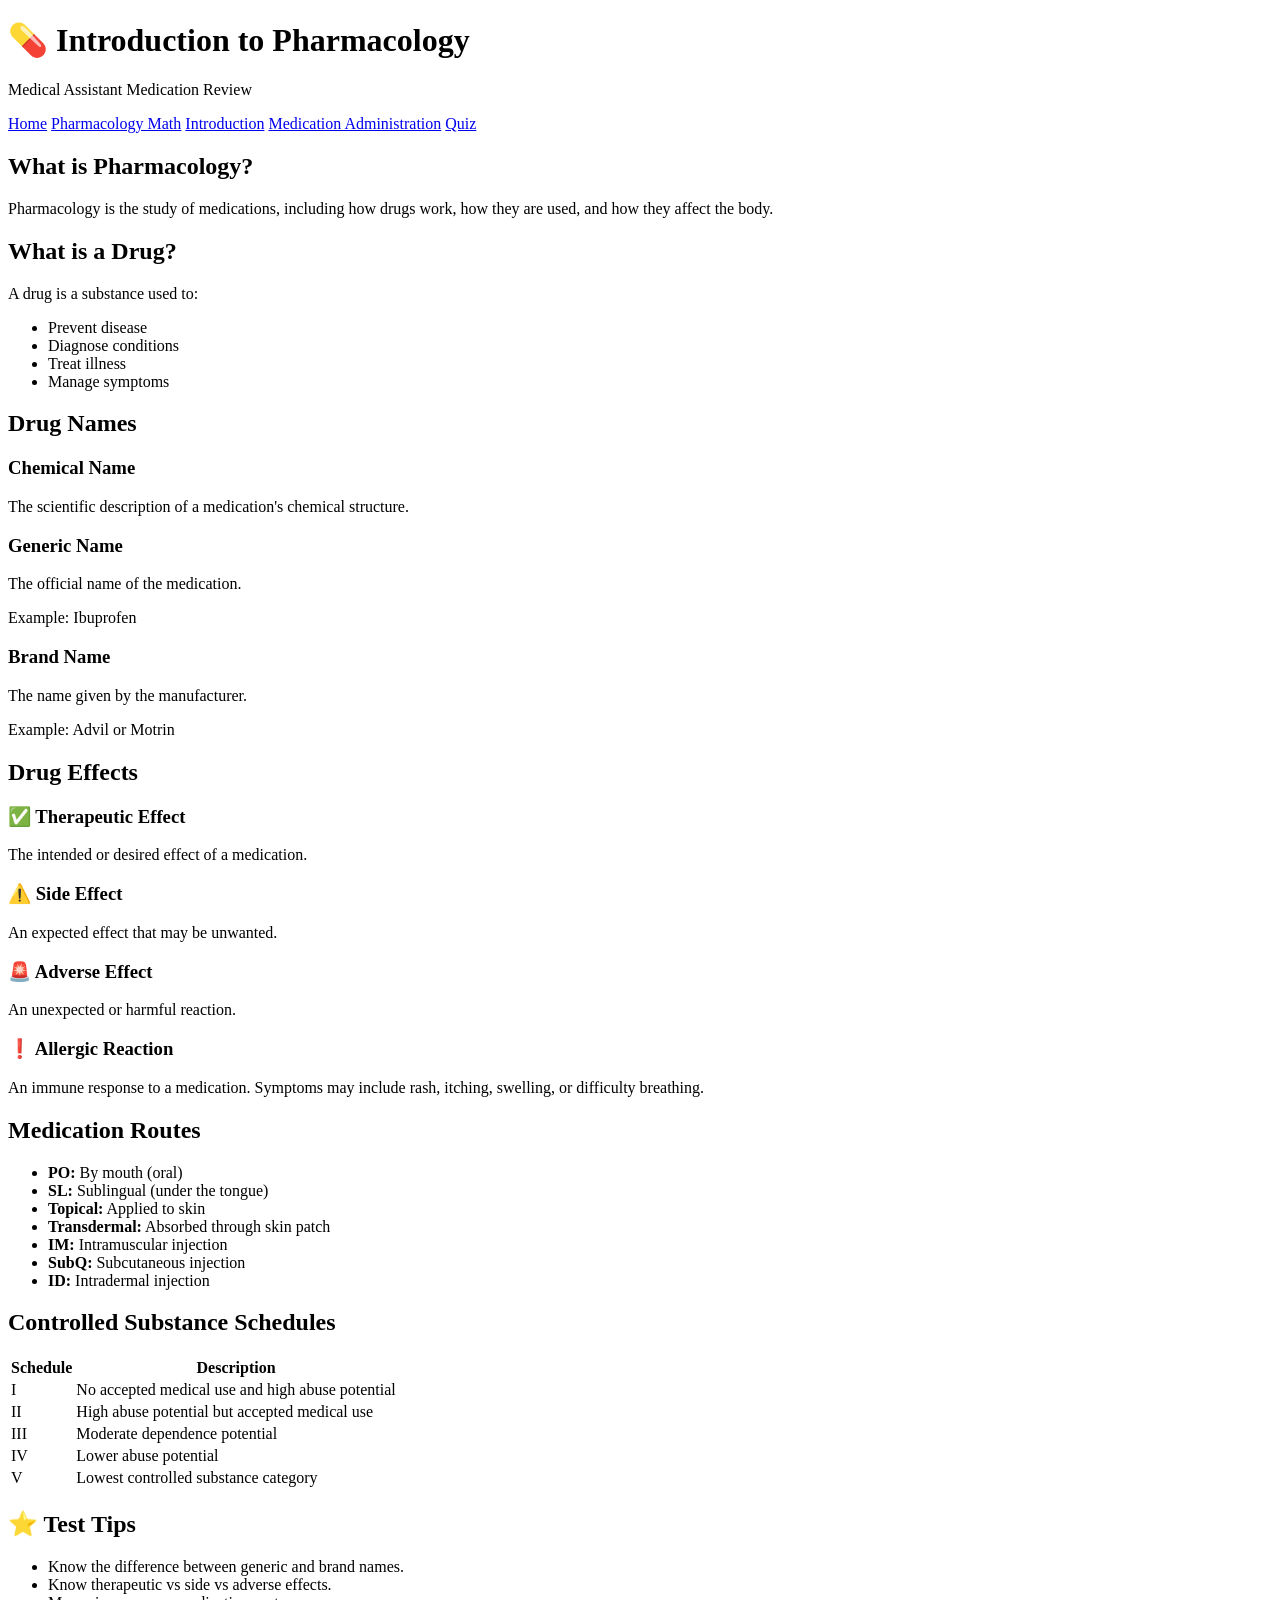
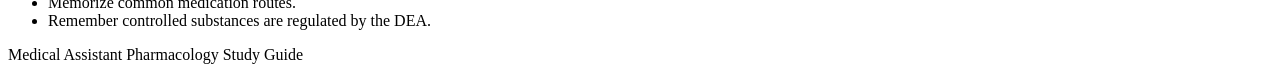
==== intro.html @ 19d6e511 "Add introductory HTML for Pharmacology study guide" ====
<!DOCTYPE html>
<html lang="en">

<head>

<meta charset="UTF-8">
<meta name="viewport" content="width=device-width, initial-scale=1.0">

<title>Introduction to Pharmacology</title>

<link rel="stylesheet" href="style.css">

</head>

<body>

<header>

<h1>💊 Introduction to Pharmacology</h1>

<p>Medical Assistant Medication Review</p>

</header>


<nav>

<a href="index.html">Home</a>
<a href="math.html">Pharmacology Math</a>
<a href="intro.html">Introduction</a>
<a href="medication.html">Medication Administration</a>
<a href="quiz.html">Quiz</a>

</nav>



<section>


<div class="card">

<h2>What is Pharmacology?</h2>

<p>
Pharmacology is the study of medications, including how drugs work, how they are used, and how they affect the body.
</p>

</div>



<div class="card">

<h2>What is a Drug?</h2>

<p>A drug is a substance used to:</p>

<ul>

<li>Prevent disease</li>
<li>Diagnose conditions</li>
<li>Treat illness</li>
<li>Manage symptoms</li>

</ul>

</div>




<div class="card">

<h2>Drug Names</h2>


<h3>Chemical Name</h3>

<p>
The scientific description of a medication's chemical structure.
</p>


<h3>Generic Name</h3>

<p>
The official name of the medication.
</p>

<p>
Example: Ibuprofen
</p>


<h3>Brand Name</h3>

<p>
The name given by the manufacturer.
</p>

<p>
Example: Advil or Motrin
</p>


</div>





<div class="card">

<h2>Drug Effects</h2>


<h3>✅ Therapeutic Effect</h3>

<p>
The intended or desired effect of a medication.
</p>


<h3>⚠️ Side Effect</h3>

<p>
An expected effect that may be unwanted.
</p>


<h3>🚨 Adverse Effect</h3>

<p>
An unexpected or harmful reaction.
</p>


<h3>❗ Allergic Reaction</h3>

<p>
An immune response to a medication. Symptoms may include rash, itching, swelling, or difficulty breathing.
</p>


</div>






<div class="card">

<h2>Medication Routes</h2>


<ul>

<li><strong>PO:</strong> By mouth (oral)</li>

<li><strong>SL:</strong> Sublingual (under the tongue)</li>

<li><strong>Topical:</strong> Applied to skin</li>

<li><strong>Transdermal:</strong> Absorbed through skin patch</li>

<li><strong>IM:</strong> Intramuscular injection</li>

<li><strong>SubQ:</strong> Subcutaneous injection</li>

<li><strong>ID:</strong> Intradermal injection</li>

</ul>


</div>






<div class="card">

<h2>Controlled Substance Schedules</h2>


<table>

<tr>
<th>Schedule</th>
<th>Description</th>
</tr>


<tr>
<td>I</td>
<td>No accepted medical use and high abuse potential</td>
</tr>


<tr>
<td>II</td>
<td>High abuse potential but accepted medical use</td>
</tr>


<tr>
<td>III</td>
<td>Moderate dependence potential</td>
</tr>


<tr>
<td>IV</td>
<td>Lower abuse potential</td>
</tr>


<tr>
<td>V</td>
<td>Lowest controlled substance category</td>
</tr>


</table>


</div>






<div class="card">

<h2>⭐ Test Tips</h2>

<ul>

<li>Know the difference between generic and brand names.</li>

<li>Know therapeutic vs side vs adverse effects.</li>

<li>Memorize common medication routes.</li>

<li>Remember controlled substances are regulated by the DEA.</li>

</ul>


</div>


</section>



<footer>

<p>Medical Assistant Pharmacology Study Guide</p>

</footer>


</body>

</html>
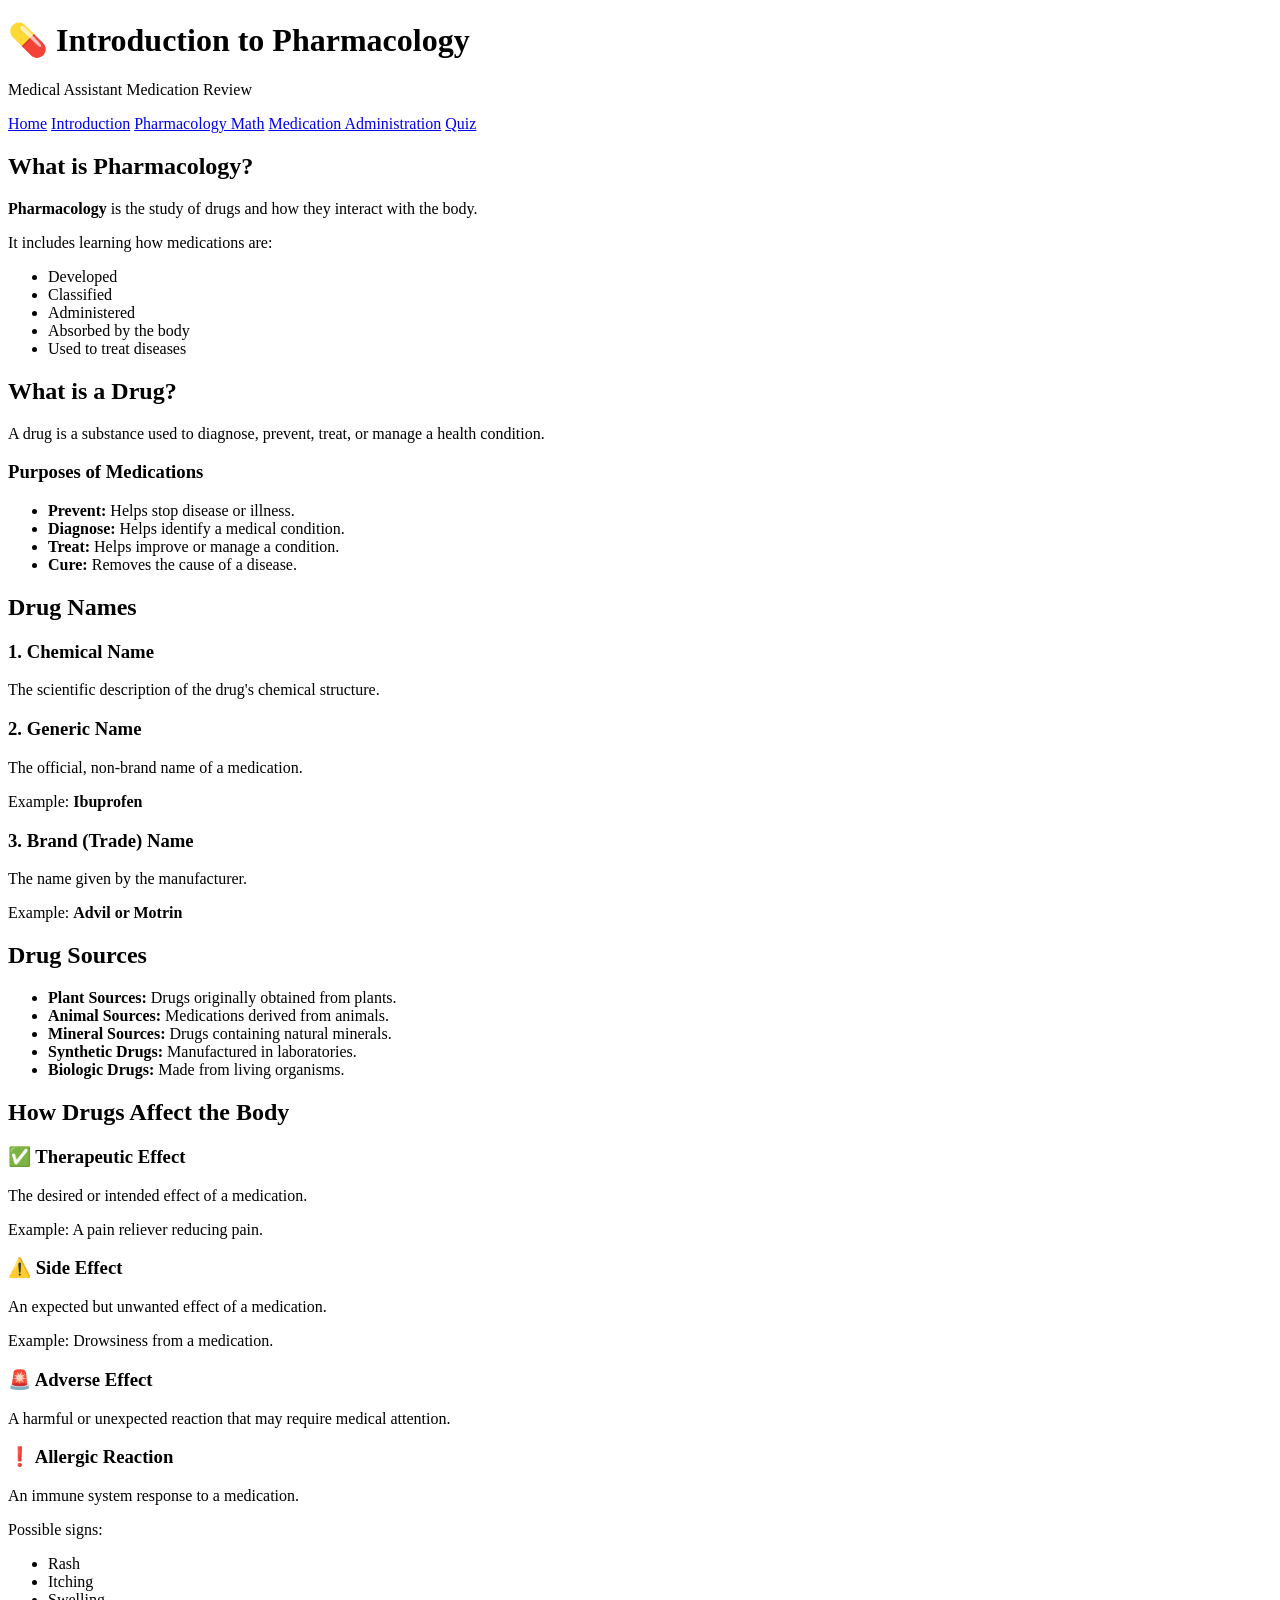
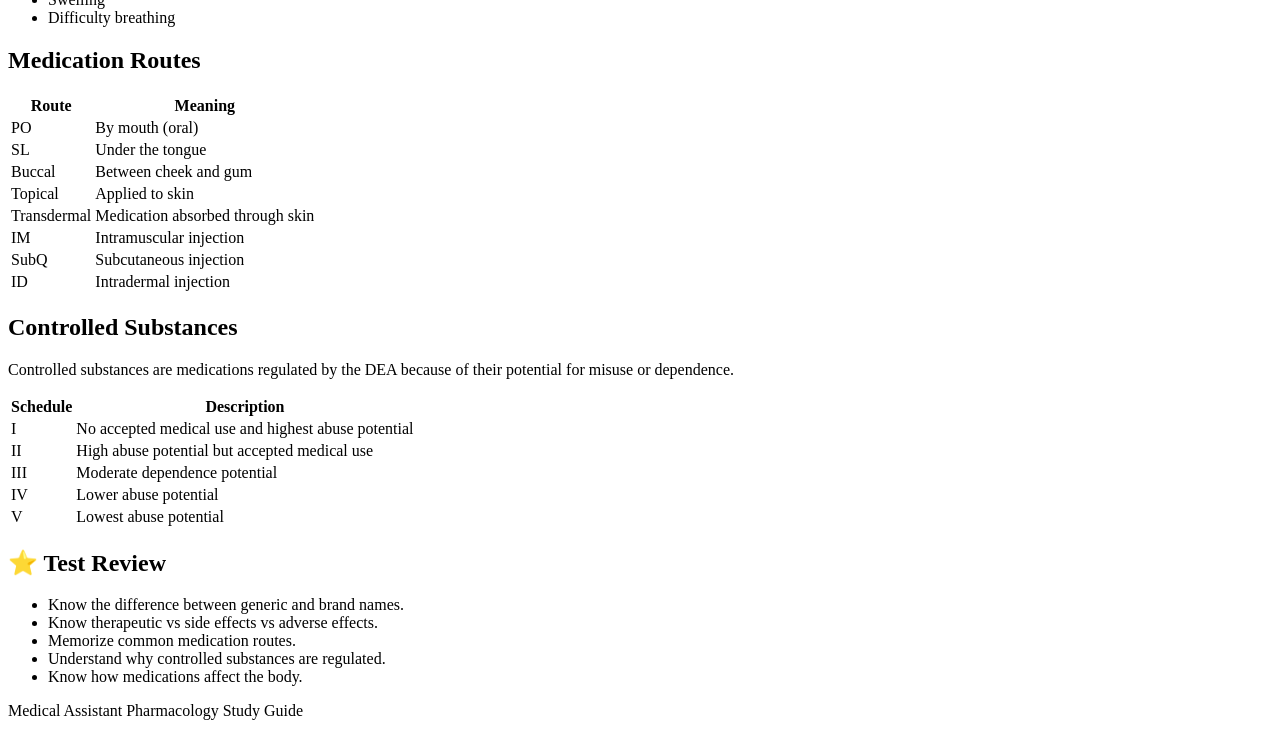
==== commit c0eb6ca1: "Revise pharmacology introduction and add new sections Updated content for clarity and added new sect" ====
--- a/intro.html
+++ b/intro.html
@@ -12,8 +12,10 @@
 
 </head>
 
+
 <body>
 
+
 <header>
 
 <h1>💊 Introduction to Pharmacology</h1>
@@ -23,153 +25,463 @@
 </header>
 
 
+
 <nav>
 
 <a href="index.html">Home</a>
+
+<a href="intro.html">Introduction</a>
+
 <a href="math.html">Pharmacology Math</a>
-<a href="intro.html">Introduction</a>
+
 <a href="medication.html">Medication Administration</a>
+
 <a href="quiz.html">Quiz</a>
 
 </nav>
 
 
 
+
+
 <section>
 
 
-<div class="card">
-
 <h2>What is Pharmacology?</h2>
 
-<p>
-Pharmacology is the study of medications, including how drugs work, how they are used, and how they affect the body.
-</p>
-
-</div>
-
-
-
-<div class="card">
+
+<div class="card">
+
+<p>
+
+<strong>Pharmacology</strong> is the study of drugs and how they interact with the body.
+
+</p>
+
+<p>
+
+It includes learning how medications are:
+</p>
+
+<ul>
+
+<li>Developed</li>
+
+<li>Classified</li>
+
+<li>Administered</li>
+
+<li>Absorbed by the body</li>
+
+<li>Used to treat diseases</li>
+
+</ul>
+
+
+</div>
+
+
+
+
+
+
 
 <h2>What is a Drug?</h2>
 
-<p>A drug is a substance used to:</p>
+
+<div class="card">
+
+
+<p>
+
+A drug is a substance used to diagnose, prevent, treat, or manage a health condition.
+
+</p>
+
+
+<h3>Purposes of Medications</h3>
 
 <ul>
 
-<li>Prevent disease</li>
-<li>Diagnose conditions</li>
-<li>Treat illness</li>
-<li>Manage symptoms</li>
+<li><strong>Prevent:</strong> Helps stop disease or illness.</li>
+
+<li><strong>Diagnose:</strong> Helps identify a medical condition.</li>
+
+<li><strong>Treat:</strong> Helps improve or manage a condition.</li>
+
+<li><strong>Cure:</strong> Removes the cause of a disease.</li>
 
 </ul>
 
-</div>
-
-
-
-
-<div class="card">
+
+</div>
+
+
+
+
+
+
 
 <h2>Drug Names</h2>
 
 
-<h3>Chemical Name</h3>
-
-<p>
-The scientific description of a medication's chemical structure.
-</p>
-
-
-<h3>Generic Name</h3>
-
-<p>
-The official name of the medication.
-</p>
-
-<p>
-Example: Ibuprofen
-</p>
-
-
-<h3>Brand Name</h3>
-
-<p>
+<div class="card">
+
+
+<h3>1. Chemical Name</h3>
+
+<p>
+
+The scientific description of the drug's chemical structure.
+
+</p>
+
+
+<h3>2. Generic Name</h3>
+
+<p>
+
+The official, non-brand name of a medication.
+
+</p>
+
+<p>
+Example: <strong>Ibuprofen</strong>
+</p>
+
+
+
+<h3>3. Brand (Trade) Name</h3>
+
+<p>
+
 The name given by the manufacturer.
-</p>
-
-<p>
-Example: Advil or Motrin
-</p>
-
-
-</div>
-
-
-
-
-
-<div class="card">
-
-<h2>Drug Effects</h2>
+
+</p>
+
+<p>
+Example: <strong>Advil or Motrin</strong>
+</p>
+
+
+</div>
+
+
+
+
+
+
+
+<h2>Drug Sources</h2>
+
+
+<div class="card">
+
+
+<ul>
+
+<li><strong>Plant Sources:</strong> Drugs originally obtained from plants.</li>
+
+<li><strong>Animal Sources:</strong> Medications derived from animals.</li>
+
+<li><strong>Mineral Sources:</strong> Drugs containing natural minerals.</li>
+
+<li><strong>Synthetic Drugs:</strong> Manufactured in laboratories.</li>
+
+<li><strong>Biologic Drugs:</strong> Made from living organisms.</li>
+
+</ul>
+
+
+</div>
+
+
+
+
+
+
+
+<h2>How Drugs Affect the Body</h2>
+
+
+<div class="card">
 
 
 <h3>✅ Therapeutic Effect</h3>
 
 <p>
-The intended or desired effect of a medication.
-</p>
+
+The desired or intended effect of a medication.
+
+</p>
+
+<p>
+Example: A pain reliever reducing pain.
+</p>
+
+
 
 
 <h3>⚠️ Side Effect</h3>
 
 <p>
-An expected effect that may be unwanted.
-</p>
+
+An expected but unwanted effect of a medication.
+
+</p>
+
+<p>
+Example: Drowsiness from a medication.
+</p>
+
+
 
 
 <h3>🚨 Adverse Effect</h3>
 
 <p>
-An unexpected or harmful reaction.
-</p>
+
+A harmful or unexpected reaction that may require medical attention.
+
+</p>
+
+
 
 
 <h3>❗ Allergic Reaction</h3>
 
 <p>
-An immune response to a medication. Symptoms may include rash, itching, swelling, or difficulty breathing.
-</p>
-
-
-</div>
-
-
-
-
-
-
-<div class="card">
+
+An immune system response to a medication.
+
+</p>
+
+<p>
+Possible signs:
+</p>
+
+<ul>
+
+<li>Rash</li>
+
+<li>Itching</li>
+
+<li>Swelling</li>
+
+<li>Difficulty breathing</li>
+
+</ul>
+
+
+</div>
+
+
+
+
+
+
 
 <h2>Medication Routes</h2>
 
 
+<div class="card">
+
+
+<table>
+
+
+<tr>
+
+<th>Route</th>
+
+<th>Meaning</th>
+
+</tr>
+
+
+<tr>
+
+<td>PO</td>
+
+<td>By mouth (oral)</td>
+
+</tr>
+
+
+<tr>
+
+<td>SL</td>
+
+<td>Under the tongue</td>
+
+</tr>
+
+
+<tr>
+
+<td>Buccal</td>
+
+<td>Between cheek and gum</td>
+
+</tr>
+
+
+<tr>
+
+<td>Topical</td>
+
+<td>Applied to skin</td>
+
+</tr>
+
+
+<tr>
+
+<td>Transdermal</td>
+
+<td>Medication absorbed through skin</td>
+
+</tr>
+
+
+<tr>
+
+<td>IM</td>
+
+<td>Intramuscular injection</td>
+
+</tr>
+
+
+<tr>
+
+<td>SubQ</td>
+
+<td>Subcutaneous injection</td>
+
+</tr>
+
+
+<tr>
+
+<td>ID</td>
+
+<td>Intradermal injection</td>
+
+</tr>
+
+
+</table>
+
+
+</div>
+
+
+
+
+
+
+
+<h2>Controlled Substances</h2>
+
+
+<div class="card">
+
+
+<p>
+
+Controlled substances are medications regulated by the DEA because of their potential for misuse or dependence.
+
+</p>
+
+
+
+<table>
+
+
+<tr>
+
+<th>Schedule</th>
+
+<th>Description</th>
+
+</tr>
+
+
+<tr>
+
+<td>I</td>
+
+<td>No accepted medical use and highest abuse potential</td>
+
+</tr>
+
+
+<tr>
+
+<td>II</td>
+
+<td>High abuse potential but accepted medical use</td>
+
+</tr>
+
+
+<tr>
+
+<td>III</td>
+
+<td>Moderate dependence potential</td>
+
+</tr>
+
+
+<tr>
+
+<td>IV</td>
+
+<td>Lower abuse potential</td>
+
+</tr>
+
+
+<tr>
+
+<td>V</td>
+
+<td>Lowest abuse potential</td>
+
+</tr>
+
+
+</table>
+
+
+</div>
+
+
+
+
+
+
+
+<h2>⭐ Test Review</h2>
+
+
+<div class="card">
+
+
 <ul>
 
-<li><strong>PO:</strong> By mouth (oral)</li>
-
-<li><strong>SL:</strong> Sublingual (under the tongue)</li>
-
-<li><strong>Topical:</strong> Applied to skin</li>
-
-<li><strong>Transdermal:</strong> Absorbed through skin patch</li>
-
-<li><strong>IM:</strong> Intramuscular injection</li>
-
-<li><strong>SubQ:</strong> Subcutaneous injection</li>
-
-<li><strong>ID:</strong> Intradermal injection</li>
+<li>Know the difference between generic and brand names.</li>
+
+<li>Know therapeutic vs side effects vs adverse effects.</li>
+
+<li>Memorize common medication routes.</li>
+
+<li>Understand why controlled substances are regulated.</li>
+
+<li>Know how medications affect the body.</li>
+
 
 </ul>
 
@@ -179,85 +491,12 @@
 
 
 
-
-
-<div class="card">
-
-<h2>Controlled Substance Schedules</h2>
-
-
-<table>
-
-<tr>
-<th>Schedule</th>
-<th>Description</th>
-</tr>
-
-
-<tr>
-<td>I</td>
-<td>No accepted medical use and high abuse potential</td>
-</tr>
-
-
-<tr>
-<td>II</td>
-<td>High abuse potential but accepted medical use</td>
-</tr>
-
-
-<tr>
-<td>III</td>
-<td>Moderate dependence potential</td>
-</tr>
-
-
-<tr>
-<td>IV</td>
-<td>Lower abuse potential</td>
-</tr>
-
-
-<tr>
-<td>V</td>
-<td>Lowest controlled substance category</td>
-</tr>
-
-
-</table>
-
-
-</div>
-
-
-
-
-
-
-<div class="card">
-
-<h2>⭐ Test Tips</h2>
-
-<ul>
-
-<li>Know the difference between generic and brand names.</li>
-
-<li>Know therapeutic vs side vs adverse effects.</li>
-
-<li>Memorize common medication routes.</li>
-
-<li>Remember controlled substances are regulated by the DEA.</li>
-
-</ul>
-
-
-</div>
-
-
 </section>
 
 
 
+
+
 <footer>
 
 <p>Medical Assistant Pharmacology Study Guide</p>
@@ -265,6 +504,8 @@
 </footer>
 
 
+
+
 </body>
 
 </html>
